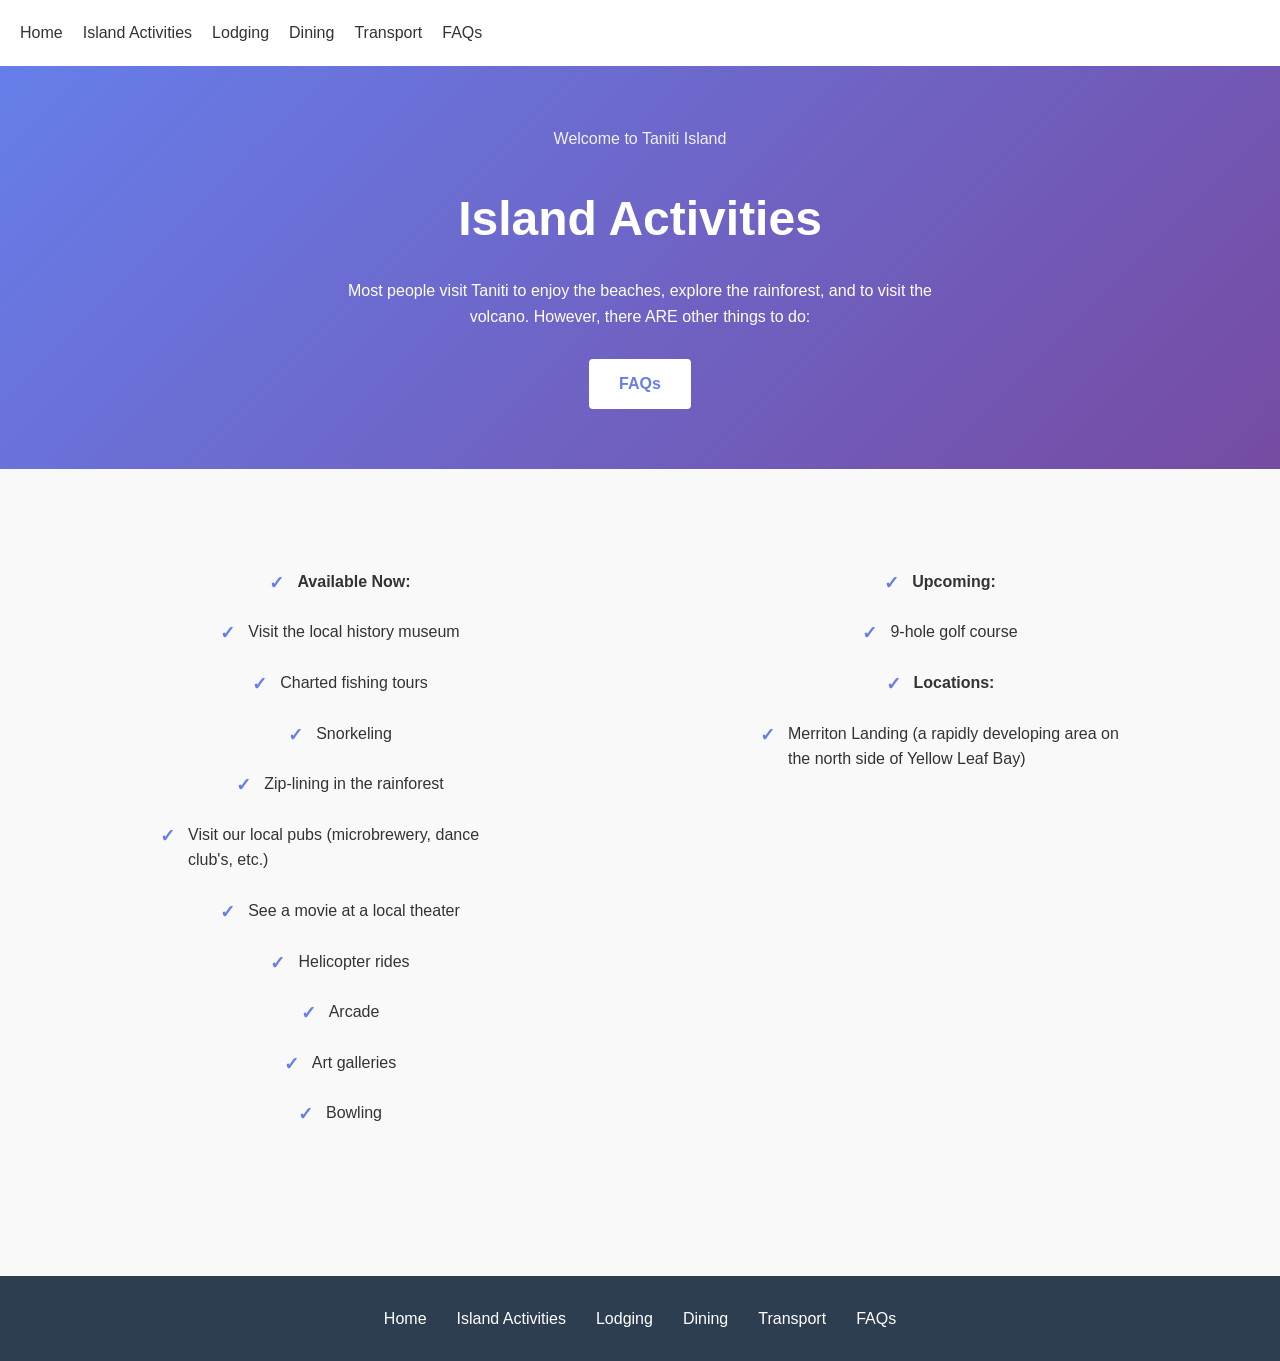
==== activities.html @ 855932b2 "original 6/20" ====
<!DOCTYPE html>
<html lang="en">
    <head>
        <meta charset="UTF-8">
        <meta name="viewport" content="width=device-width, initial-scale=1.0">
        <meta name="Author" content="Jenna Hall">
        <title>Welcome To Taniti</title>
        <link rel="stylesheet" href="styles.css">
        <script src="script.js"></script>
    </head>
    <body>
        <!-- navigation-->
         <nav>
            <a href="index.html">Home</a>
            <a href="activities.html">Island Activities</a>
            <a href="lodging.html">Lodging</a>
            <a href="dining.html">Dining</a>
            <a href="transportation.html">Transport</a>
            <a href="faqs.html">FAQs</a>
         </nav>

         <div>
            <div class="hero2">
                <p class="hero-top2">Welcome to Taniti Island</p>
                <h1>Island Activities</h1>
                <p>Most people visit Taniti to enjoy the beaches, explore the rainforest, and to visit the volcano. However, there ARE other things to do: </p>
                <a href="faqs.html">FAQs</a>
            </div>
            <div class="section">
                <div class="list-container">
                    <ul>
                        <li><strong>Available Now:</strong></li>
                        <li>Visit the local history museum</li>
                        <li>Charted fishing tours</li>
                        <li>Snorkeling</li>
                        <li>Zip-lining in the rainforest</li>
                        <li>Visit our local pubs (microbrewery, dance club's, etc.)</li>
                        <li>See a movie at a local theater</li>
                        <li>Helicopter rides</li>
                        <li>Arcade</li>
                        <li>Art galleries</li>
                        <li>Bowling</li>
                    </ul>
                    <ul>
                        <li><strong>Upcoming:</strong></li>
                        <li>9-hole golf course</li>
                        <li><strong>Locations:</strong></li>
                        <li>Merriton Landing (a rapidly developing area on the north side of Yellow Leaf Bay)</li>
                    </ul>
                </div>
            </div>
         </div>
        
         <footer>
            <ol>
                <li><a href="index.html">Home</a></li>
                <li><a href="activities.html">Island Activities</a></li>
                <li><a href="lodging.html">Lodging</a></li>
                <li><a href="dining.html">Dining</a></li>
                <li><a href="transportation.html">Transport</a></li>
                <li><a href="faqs.html"=>FAQs</a></li>
            </ol>
         </footer>
    </body>
</html>
---- styles.css ----
/* Reset and Base Styles */
* {
  margin: 0;
  padding: 0;
  box-sizing: border-box;
}

body {
  font-family: -apple-system, BlinkMacSystemFont, 'Segoe UI', Roboto, sans-serif;
  line-height: 1.6;
  color: #333;
  background-color: #f9f9f9;
}

/* Navigation */
nav {
  display: flex;
  gap: 20px;
  padding: 20px;
  background-color: #fff;
  box-shadow: 0 2px 4px rgba(0,0,0,0.1);
  flex-wrap: wrap;
}

nav a {
  text-decoration: none;
  color: #333;
  font-weight: 500;
  transition: color 0.3s;
}

nav a:hover {
  color: #007bff;
}

/* Hero Section */
.hero, .hero2, .hero3, .hero4, .hero5, .hero6 {
  padding: 60px 20px;
  text-align: center;
  background: linear-gradient(135deg, #667eea 0%, #764ba2 100%);
  color: white;
  margin-bottom: 40px;
}

.hero-top, .hero-top2, .hero3, .hero4, .hero5, .hero6  {
  font-size: 14px;
  opacity: 0.9;
  margin-bottom: 10px;
}

.hero h1, .hero2 h1, .hero3 h1, .hero4 h1, .hero5 h1, .hero6 h1 {
  font-size: 48px;
  margin-bottom: 20px;
}

.hero p, .hero2 p, .hero3 p, .hero4 p, .hero5 p, .hero6 p {
  font-size: 16px;
  max-width: 600px;
  margin: 0 auto 30px;
}

.hero a, .hero2 a, .hero3 a, .hero4 a, .hero5 a, .hero6 a {
  display: inline-block;
  padding: 12px 30px;
  background-color: #fff;
  color: #667eea;
  text-decoration: none;
  border-radius: 4px;
  font-weight: 600;
  transition: background-color 0.3s;
}

.hero a:hover, .hero2 a:hover, .hero3 a:hover, .hero4 a:hover, .hero5 a:hover, .hero6 a:hover {
  background-color: #f0f0f0;
}

/* Section */
.section {
  padding: 40px 20px;
  max-width: 1200px;
  margin: 0 auto;
}

.section h2 {
  font-size: 32px;
  margin-bottom: 30px;
  text-align: center;
}

/* Cards Grid */
.cards {
  display: grid;
  grid-template-columns: repeat(auto-fit, minmax(250px, 1fr));
  gap: 20px;
}

.card {
  background: white;
  padding: 30px;
  border-radius: 8px;
  box-shadow: 0 2px 8px rgba(0,0,0,0.1);
  transition: transform 0.3s, box-shadow 0.3s;
}

.card:hover {
  transform: translateY(-5px);
  box-shadow: 0 4px 12px rgba(0,0,0,0.15);
}

.card a {
  text-decoration: none;
  color: inherit;
}

.card h3 {
  color: #667eea;
  font-size: 20px;
}

/* Lists */
.list-container {
    display: flex;
    gap: 40px;
    justify-content: center;
    flex-wrap: wrap;
}

.list-container ul {
    flex: 1;
    min-width: 300px;
    max-width: 400px;
}

ul {
  list-style: none;
  display: flex;
  flex-direction: column;
  align-items: center;
  gap: 15px;
  margin-bottom: 20px;
  padding: 20px;
  max-width: 600px;
  margin-left: auto;
  margin-right: auto;
}

ul li {
  position: relative;
  padding-left: 28px;
}

ul li:before {
  content: "✓";
  position: absolute;
  left: 0;
  color: #667eea;
  font-weight: bold;
  font-size: 18px;
}

li {
  margin-bottom: 10px;
}

/* Footer */
footer {
  background-color: #2c3e50;
  color: white;
  padding: 30px 20px;
  margin-top: 60px;
  text-align: center;
}

footer ol {
  display: flex;
  justify-content: center;
  flex-wrap: wrap;
  gap: 30px;
  list-style: none;
  margin: 0;
}

footer ol li {
  margin: 0;
}

footer a {
  color: #fff;
  text-decoration: none;
  transition: color 0.3s;
  font-weight: 500;
}

footer a:hover {
  color: #667eea;
}

/* Responsive */
@media (max-width: 768px) {
  .hero h1, .hero2 h1 {
    font-size: 32px;
  }

  nav {
    gap: 10px;
  }

  nav a {
    font-size: 14px;
  }

  .cards {
    grid-template-columns: 1fr;
  }
}
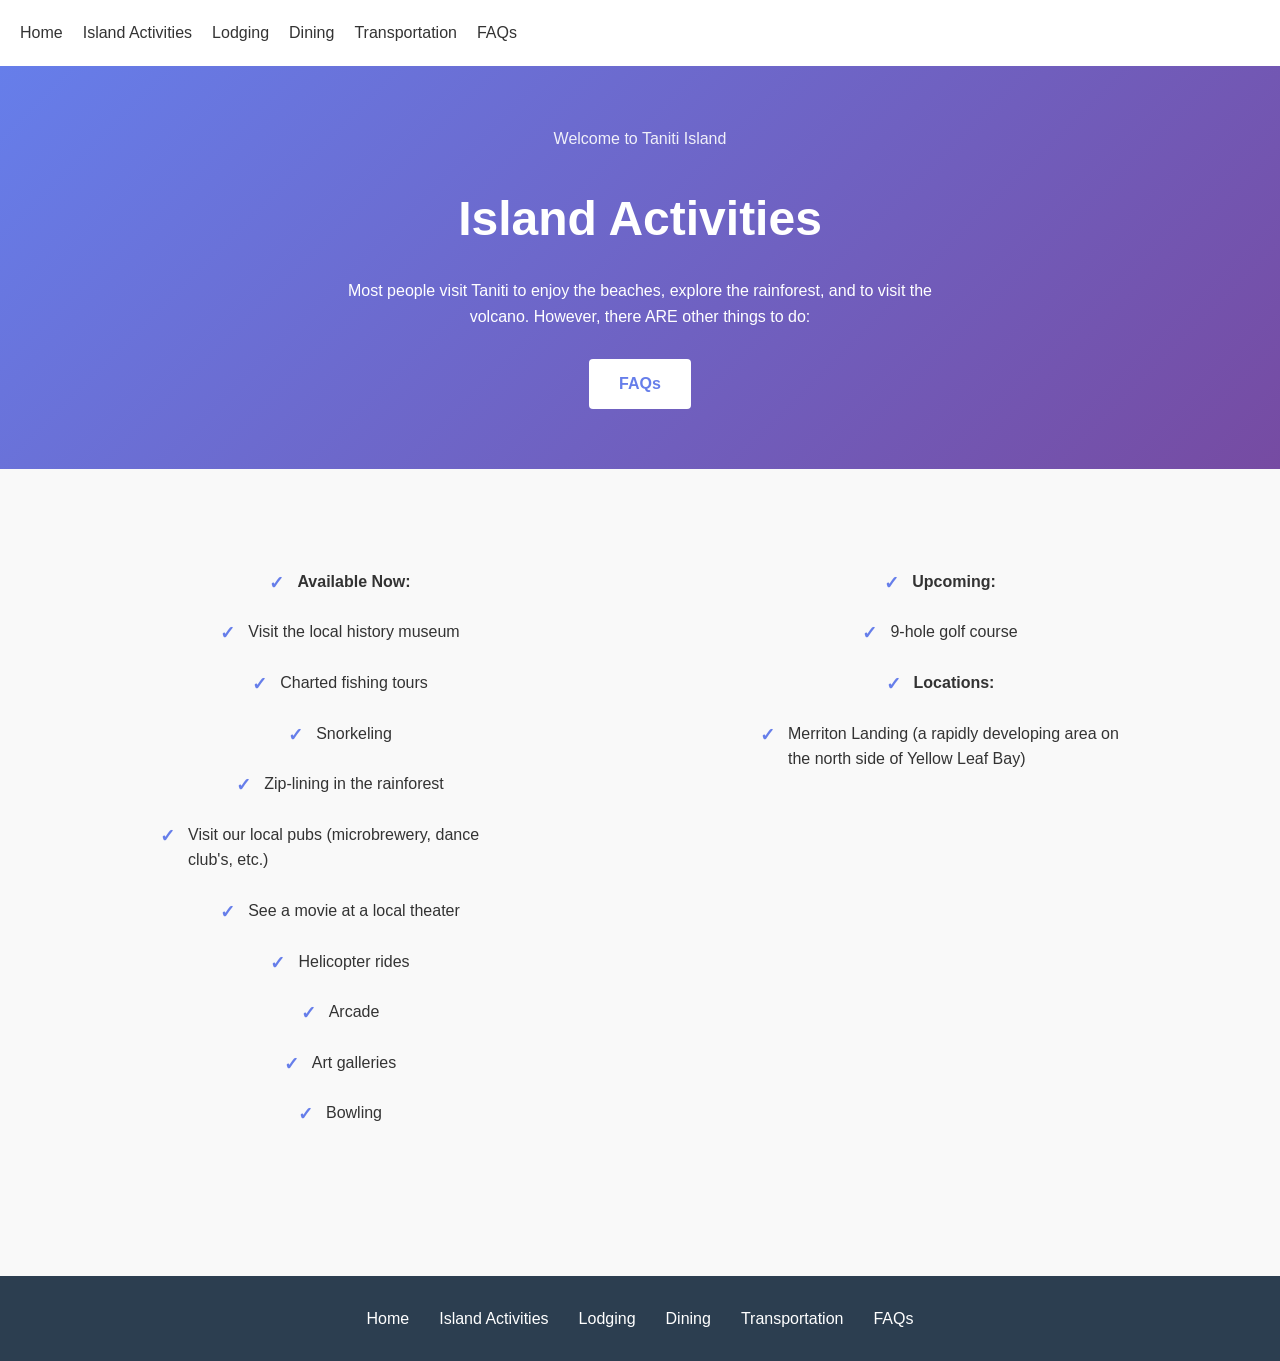
==== commit ec41abef: "ui updates" ====
--- a/activities.html
+++ b/activities.html
@@ -4,7 +4,7 @@
         <meta charset="UTF-8">
         <meta name="viewport" content="width=device-width, initial-scale=1.0">
         <meta name="Author" content="Jenna Hall">
-        <title>Welcome To Taniti</title>
+        <title>Activities - Taniti</title>
         <link rel="stylesheet" href="styles.css">
         <script src="script.js"></script>
     </head>
@@ -15,7 +15,7 @@
             <a href="activities.html">Island Activities</a>
             <a href="lodging.html">Lodging</a>
             <a href="dining.html">Dining</a>
-            <a href="transportation.html">Transport</a>
+            <a href="transportation.html">Transportation</a>
             <a href="faqs.html">FAQs</a>
          </nav>
 
@@ -57,7 +57,7 @@
                 <li><a href="activities.html">Island Activities</a></li>
                 <li><a href="lodging.html">Lodging</a></li>
                 <li><a href="dining.html">Dining</a></li>
-                <li><a href="transportation.html">Transport</a></li>
+                <li><a href="transportation.html">Transportation</a></li>
                 <li><a href="faqs.html"=>FAQs</a></li>
             </ol>
          </footer>
